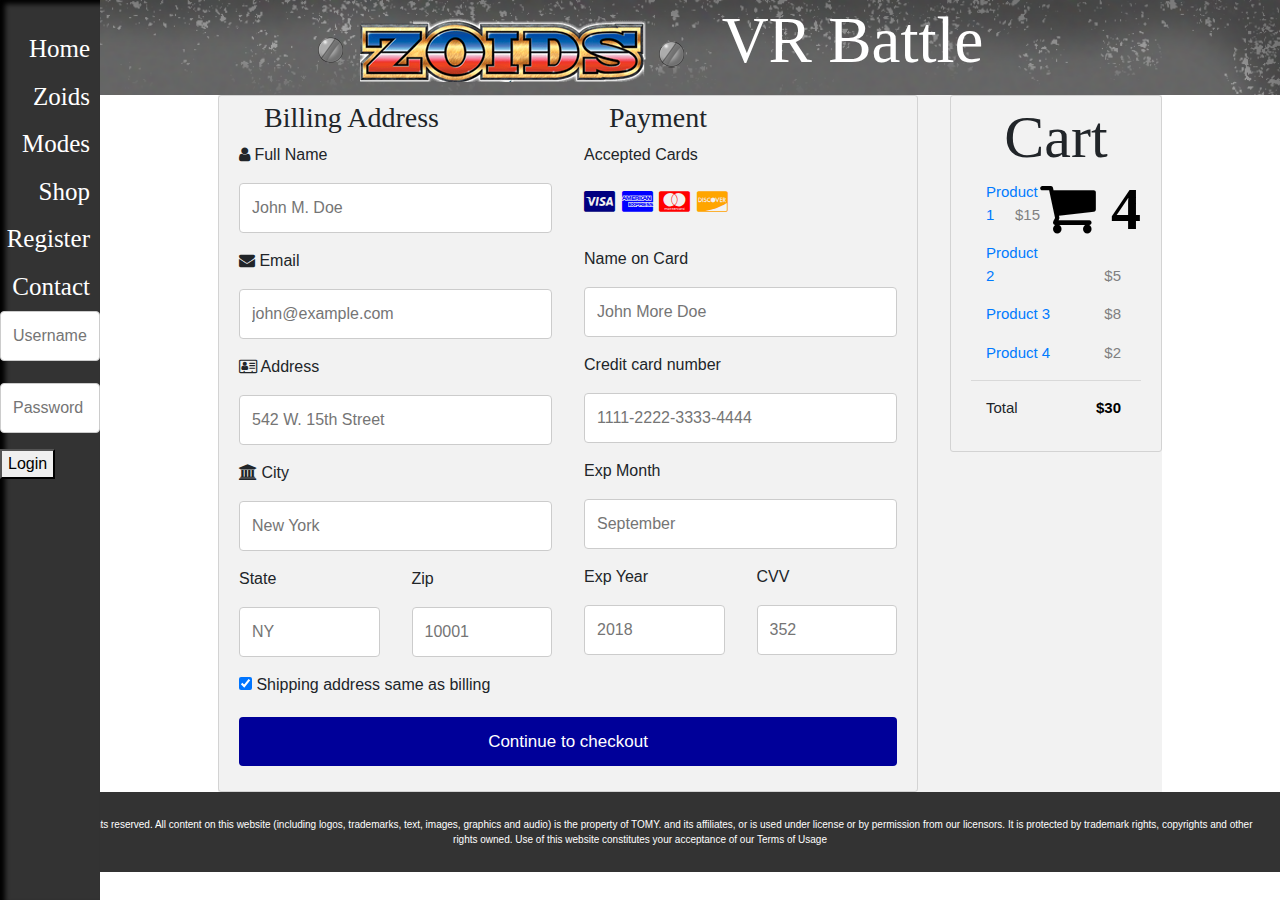
==== Checkout.html @ f5d9b137 "Add files via upload" ====
<!DOCTYPE html>
<html lang="en">
<head>
  <meta charset="utf-8">
  <meta name="viewport" content="width=device-width, initial-scale=1.0">
  <title>Battle Registration</title>
  <link rel="stylesheet" href="https://maxcdn.bootstrapcdn.com/bootstrap/4.1.3/css/bootstrap.min.css">
  <link rel="stylesheet" href="side.css">
  <link rel="stylesheet" href="https://cdnjs.cloudflare.com/ajax/libs/font-awesome/4.7.0/css/font-awesome.min.css">
</head>
<body>
  <header>
    <div class="zone1">
    <h1><img src="Images/logo.png"></img>
    VR Battle</h1>
    </div>
  </header>
  <nav>
    <div class="topnav">
      <a href="index.html">Home</a>
      <a href="zoids.html">Zoids</a>
      <a href="modes.html">Modes</a>
      <a href="shop.html">Shop</a>
      <a href="registration.html">Register</a>
      <a href="contact.html">Contact</a>
          <form action="/action_page.php">
      <input type="text" placeholder="Username" name="username">
      <input type="text" placeholder="Password" name="psw">
      <button type="submit">Login</button>
    </form>
  </nav>  
<main>
    <div class="wrapper">
<div class="row">
  <div class="col-75">
    <div class="container">
      <form action="/action_page.php">

        <div class="row">
          <div class="col-50">
            <h3>Billing Address</h3>
            <label for="fname"><i class="fa fa-user"></i> Full Name</label>
            <input type="text" id="fname" name="firstname" placeholder="John M. Doe">
            <label for="email"><i class="fa fa-envelope"></i> Email</label>
            <input type="text" id="email" name="email" placeholder="john@example.com">
            <label for="adr"><i class="fa fa-address-card-o"></i> Address</label>
            <input type="text" id="adr" name="address" placeholder="542 W. 15th Street">
            <label for="city"><i class="fa fa-institution"></i> City</label>
            <input type="text" id="city" name="city" placeholder="New York">

            <div class="row">
              <div class="col-50">
                <label for="state">State</label>
                <input type="text" id="state" name="state" placeholder="NY">
              </div>
              <div class="col-50">
                <label for="zip">Zip</label>
                <input type="text" id="zip" name="zip" placeholder="10001">
              </div>
            </div>
          </div>

          <div class="col-50">
            <h3>Payment</h3>
            <label for="fname">Accepted Cards</label>
            <div class="icon-container">
              <i class="fa fa-cc-visa" style="color:navy;"></i>
              <i class="fa fa-cc-amex" style="color:blue;"></i>
              <i class="fa fa-cc-mastercard" style="color:red;"></i>
              <i class="fa fa-cc-discover" style="color:orange;"></i>
            </div>
            <label for="cname">Name on Card</label>
            <input type="text" id="cname" name="cardname" placeholder="John More Doe">
            <label for="ccnum">Credit card number</label>
            <input type="text" id="ccnum" name="cardnumber" placeholder="1111-2222-3333-4444">
            <label for="expmonth">Exp Month</label>
            <input type="text" id="expmonth" name="expmonth" placeholder="September">

            <div class="row">
              <div class="col-50">
                <label for="expyear">Exp Year</label>
                <input type="text" id="expyear" name="expyear" placeholder="2018">
              </div>
              <div class="col-50">
                <label for="cvv">CVV</label>
                <input type="text" id="cvv" name="cvv" placeholder="352">
              </div>
            </div>
          </div>

        </div>
        <label>
          <input type="checkbox" checked="checked" name="sameadr"> Shipping address same as billing
        </label>
        <input type="submit" value="Continue to checkout" class="btn">
      </form>
    </div>
  </div>

  <div class="col-25">
    <div class="container">
      <h4>Cart 
        <span class="price" style="color:black">
          <i class="fa fa-shopping-cart"></i> 
          <b>4</b>
        </span>
      </h4>
      <p><a href="#">Product 1</a> <span class="price">$15</span></p>
      <p><a href="#">Product 2</a> <span class="price">$5</span></p>
      <p><a href="#">Product 3</a> <span class="price">$8</span></p>
      <p><a href="#">Product 4</a> <span class="price">$2</span></p>
      <hr>
      <p>Total <span class="price" style="color:black"><b>$30</b></span></p>
    </div>
  </div>
</div>
</div>
</main>
  <footer>
    &copy; TOMY. All rights reserved. All content on this website (including logos, trademarks, text, images, graphics and audio) is the property of TOMY. and its affiliates, or is used under license or by permission from our licensors. It is protected by trademark rights, copyrights and other rights owned. Use of this website constitutes your acceptance of our Terms of Usage
  </footer>
</body>
</html>
---- side.css ----
/* Header, Main, Footer*/
header{ 
	background-image: url("Images/back.png");
  background-repeat: no-repeat;
  background-size: cover;
  margin: 0;
}
main{
 padding-left:100px;
}
footer{
  text-align: center;
  background-color: #333;
  color: #fff;
  padding: 25px;
  font-size: 10px;
  margin: 0;
}
                                                                                                                           /*Text*/
h1{
  font-family: impact;
  color: #fff;
  text-align: center;
  font-size: 65px;
  margin: 0;
}
h2{
  text-decoration: underline;
  font-size: 25px;
}
h3{
  font-family: impact;
  padding-left: 25px;
}
h4{
  text-align: center;
  font-family: impact;
  font-size: 60px;
}
h5{
  text-align: center;
  font-family: impact;
  font-size: 50px;
  padding: 10px;
}
h6 p{
  padding-left: 5px;
  font-family: impact;
  font-size: 30px;
  color: #000;
  text-align: center;
}
p{
  font-size: 15px;
  padding-left: 15px;
  padding-right: 20px;
}
li{
  font-size: 15px;
}

                                                                                                                         /*Images*/
.Bladeliger{
    background-image: url("Images/bladeliger.jpg");
    background-repeat: no-repeat;
    background-size: 100% 100%;
    height: 1600px;
    margin: 0;
    padding-top: 20px;
}
                                                                                                                     /*Navigation*/
.topnav {
  background-color: #333;
  height: 100%; /* Full-height: remove this if you want "auto" height */
  width: 100px; /* Set the width of the sidebar */
  padding-top: 20px;
  float: left;
  overflow: auto;
 position: fixed;
 top: 0; 
 box-shadow:inset 5px 4px 5px #000;
}
.topnav a {
  float: right;
  padding-top: 10px;
  padding-right: 10px;
  padding-left: 5px
  text-align: center;
  text-decoration: none;
  font-size: 25px;
  color: #fff;
  font-family: impact;
}
.topnav a:hover {
  background-color: #090;
  color: black;
}
.topnav a.active {
  background-color: #4CAF50;
  color: #090;
}
.container {
  border-radius: 5px;
  background-color: #f2f2f2;
  padding: 20px;
}
                                                                                                                      /*Wrappers*/
.wrapper{
  margin: auto;
  width: 80%;
  height: 100%;
  background-color: #f2f2f2;
}
.wrapper2{
  margin-right: right;
  width: 30%;
  padding-left: 20px;
}
.wrapper4{
  margin: auto;
  width: 80%;
}
.zoid{
  padding: 10px;
}
.zoid a{
  padding: 10px;
}
                                                                                                                         /*Inputs*/
input[type=text], select, textarea {
  width: 100%; /* Full width */
  padding: 12px; /* Some padding */  
  border: 1px solid #ccc; /* Gray border */
  border-radius: 4px; /* Rounded borders */
  box-sizing: border-box; /* Make sure that padding and width stays in place */
  margin-top: 6px; /* Add a top margin */
  margin-bottom: 16px; /* Bottom margin */
  resize: vertical /* Allow the user to vertically resize the textarea (not horizontally) */
}
input[type=submit] {
  background-color: #009;
  color: white;
  padding: 12px 20px;
  border: none;
  border-radius: 4px;
  cursor: pointer;
}
input[type=submit]:hover {
  background-color: #090;
}
                                                                                                                        /*Buttons*/
.btn {
  background-color: #4CAF50;
  color: white;
  padding: 12px;
  margin: 10px 0;
  border: none;
  width: 100%;
  border-radius: 3px;
  cursor: pointer;
  font-size: 17px;
}
.btn:hover {
  background-color: #45a049;
}
                                                                                                               /*Rows and Columns*/
.row {
  display: -ms-flexbox; /* IE10 */
  display: flex;
  -ms-flex-wrap: wrap; /* IE10 */
  flex-wrap: wrap;
  margin: 0 -16px;
}
.col-25 {
  -ms-flex: 25%; /* IE10 */
  flex: 25%;
}
.col-50 {
  -ms-flex: 50%; /* IE10 */
  flex: 50%;
}
.col-75 {
  -ms-flex: 75%; /* IE10 */
  flex: 75%;
}
.col-25,
.col-50,
.col-75 {
  padding: 0 16px;
}
 .center {
  display: block;
  margin-left: auto;
  margin-right: auto;
  width: 75%;
  padding-top: 10px;
}                                                                                                                    /*containers*/
.container {
  background-color: #f2f2f2;
  padding: 5px 20px 15px 20px;
  border: 1px solid lightgrey;
  border-radius: 3px;
}
label {
  margin-bottom: 10px;
  display: block;
}
.icon-container {
  margin-bottom: 20px;
  padding: 7px 0;
  font-size: 24px;
}
span.price {
  float: right;
  color: grey;
  margin:0 auto;
}
.login button{
  color: #000;
}
.text{
  width: 50%;
}
@media only screen and (max-width: 600px) {
  header{
   padding-left: 80px;
  }
   .center {
  display: block;
  margin-left: auto;
  margin-right: auto;
  width: 100%;
  padding-top: 0px;
}
.Bladeliger{
    background-image: url("Images/Bladeliger.jpg");
    background-size: 100% 50%;
    height: 1600px;
    margin: 0;
    padding-top: 20px;
    background-repeat: repeat;
}
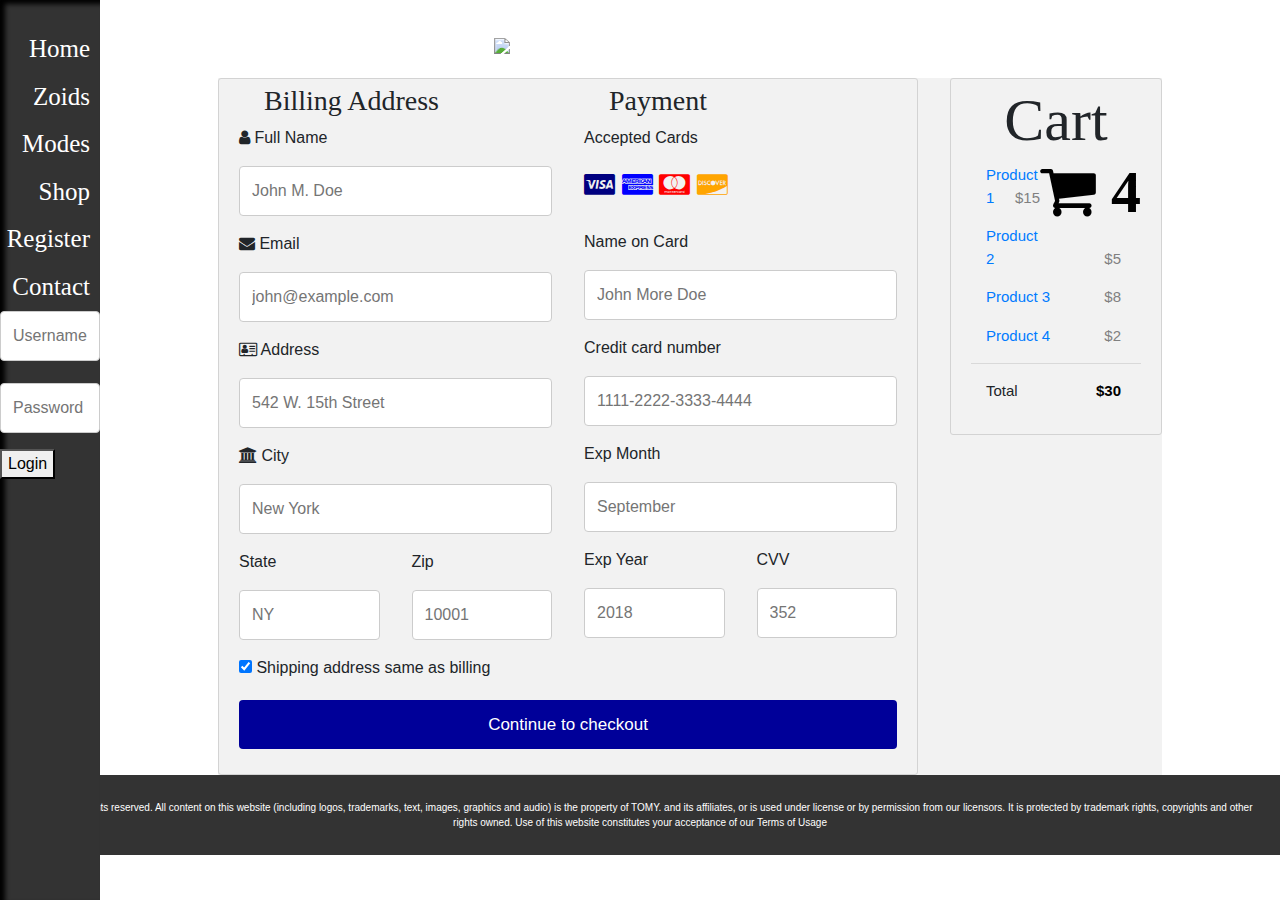
==== commit 89fca7bd: "Update Checkout.html" ====
--- a/Checkout.html
+++ b/Checkout.html
@@ -11,7 +11,7 @@
 <body>
   <header>
     <div class="zone1">
-    <h1><img src="Images/logo.png"></img>
+    <h1><img src="images/logo.png"></img>
     VR Battle</h1>
     </div>
   </header>
@@ -20,7 +20,7 @@
       <a href="index.html">Home</a>
       <a href="zoids.html">Zoids</a>
       <a href="modes.html">Modes</a>
-      <a href="shop.html">Shop</a>
+      <a href="Shop.html">Shop</a>
       <a href="registration.html">Register</a>
       <a href="contact.html">Contact</a>
           <form action="/action_page.php">
@@ -120,4 +120,4 @@
     &copy; TOMY. All rights reserved. All content on this website (including logos, trademarks, text, images, graphics and audio) is the property of TOMY. and its affiliates, or is used under license or by permission from our licensors. It is protected by trademark rights, copyrights and other rights owned. Use of this website constitutes your acceptance of our Terms of Usage
   </footer>
 </body>
-</html>+</html>
--- a/side.css
+++ b/side.css
@@ -61,7 +61,7 @@
 
                                                                                                                          /*Images*/
 .Bladeliger{
-    background-image: url("Images/bladeliger.jpg");
+    background-image: url("/Images/Bladeliger.jpg");
     background-repeat: no-repeat;
     background-size: 100% 100%;
     height: 1600px;
